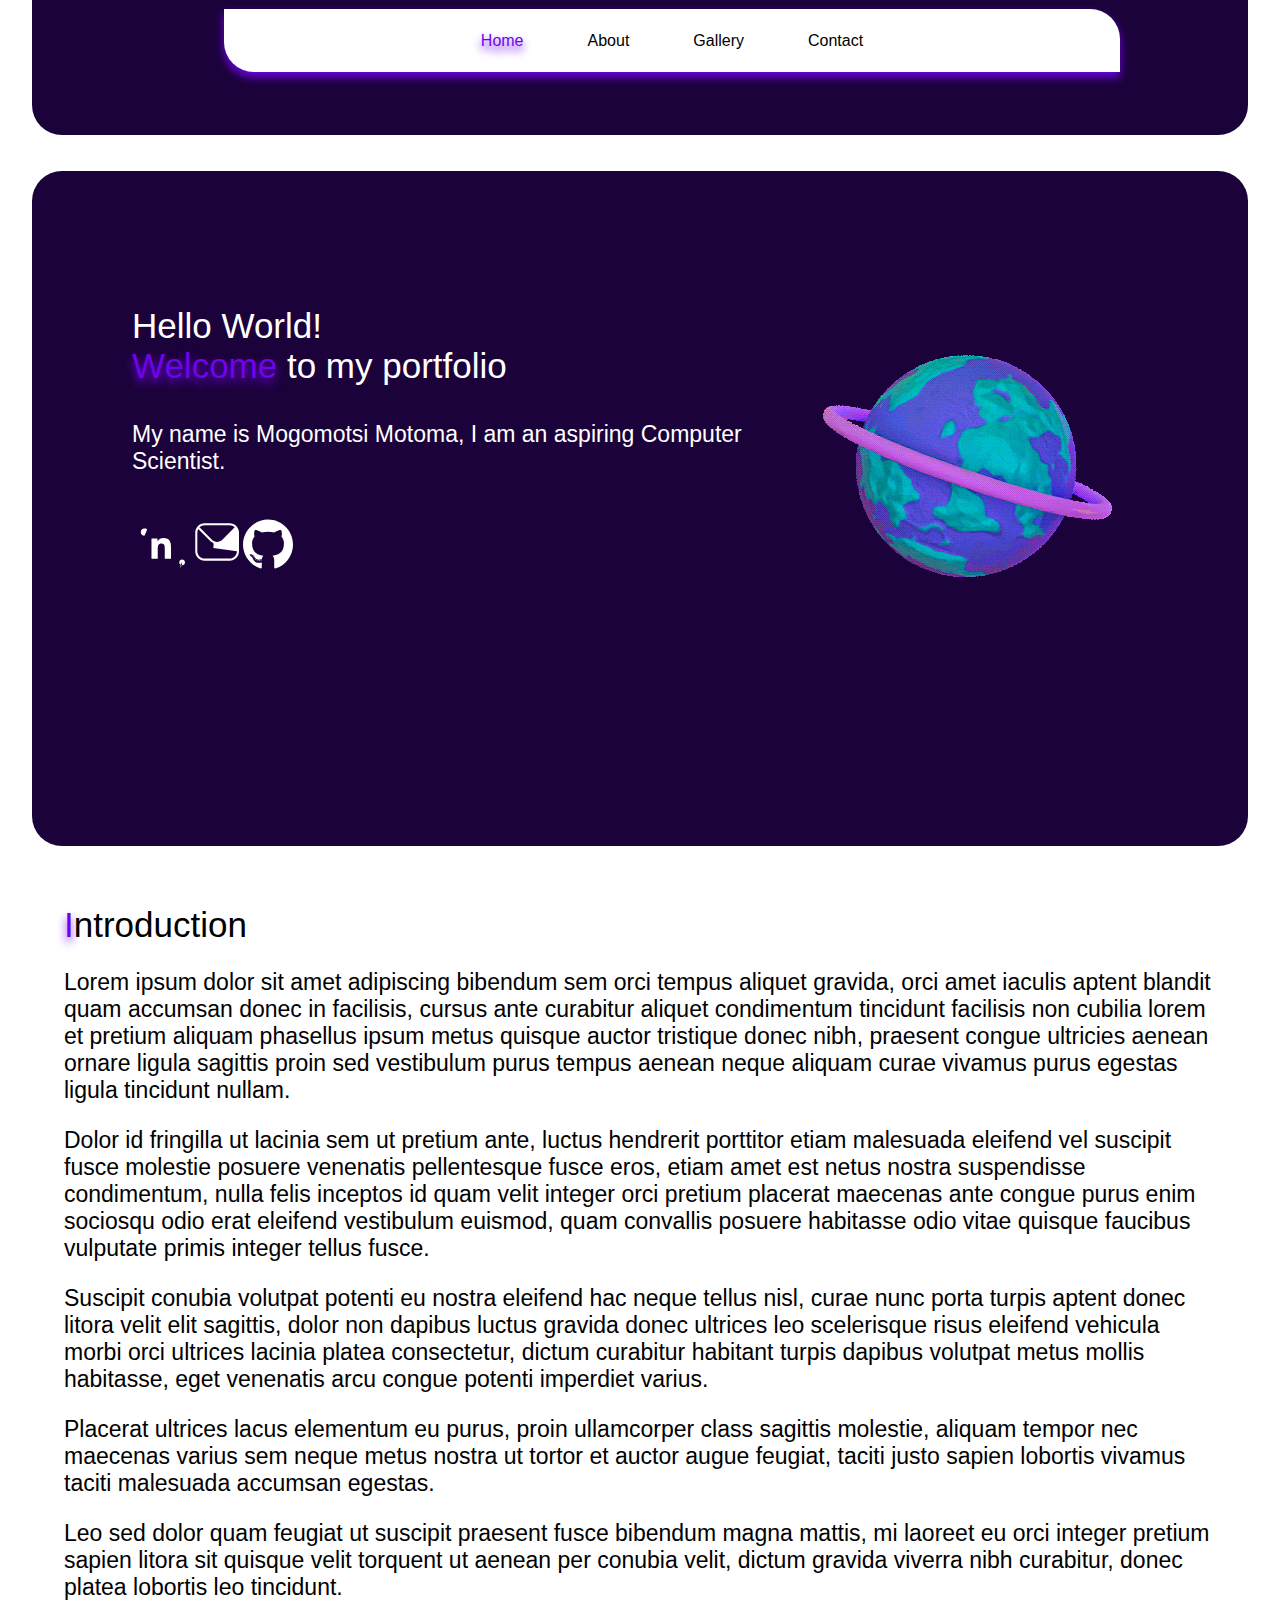
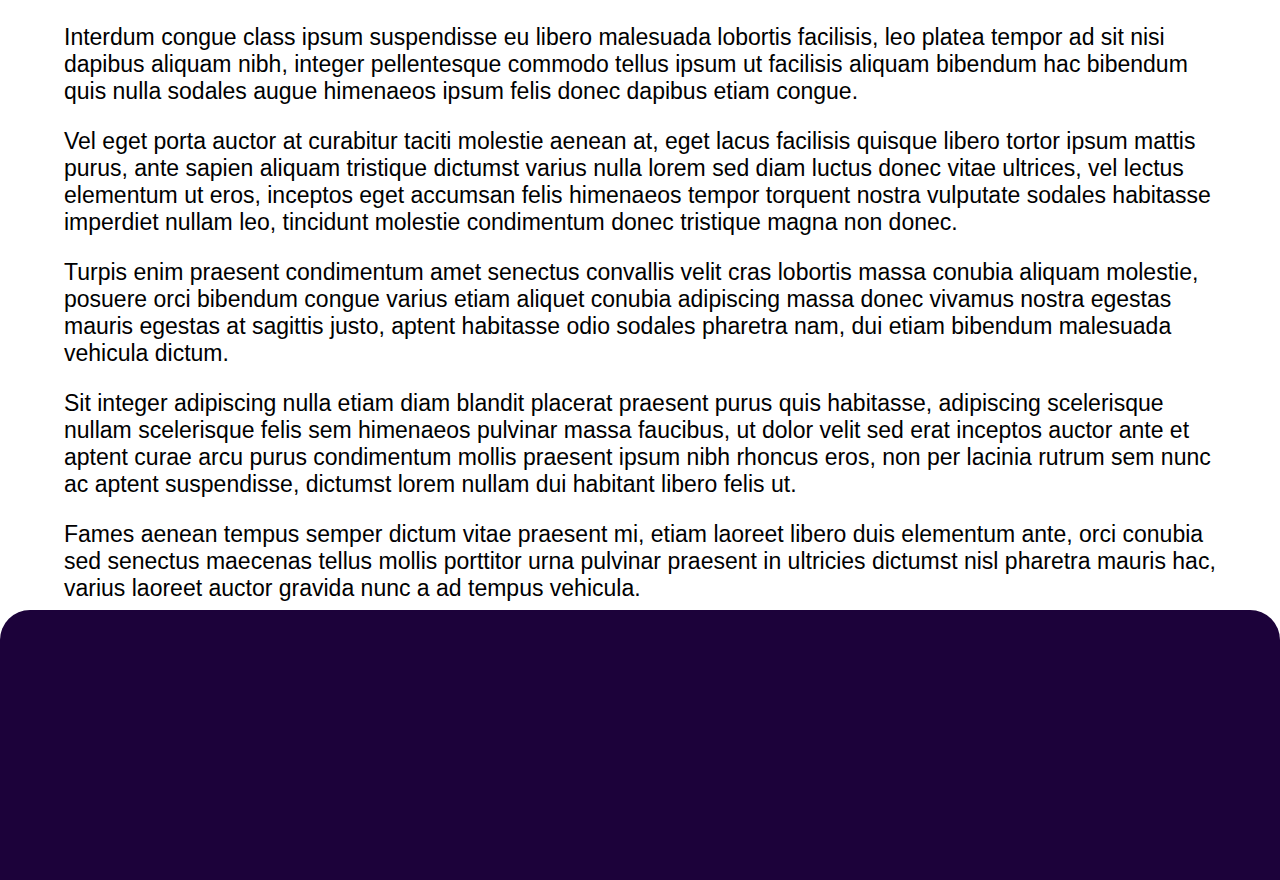
==== home2.html @ 18f74f4f "HTML form of my Portfolio" ====
<!DOCTYPE html>
<html>
    <head>
        <title></title>
        <meta name = "viewport" content = "width=device-width, initial-scale=1" />
        <style type ="text/css">
            body {
                margin: 0 auto;
                font-family: Arial, Helvetica, sans-serif;
                scroll-behavior: smooth;
                overflow-x: hidden;
                overflow-y: scroll;
            }
            
            .navbar {
                top: 1vh;
                float: center;
                align-items: center;
                text-align: center;
                display: flex;
                z-index: 3;
                width: 70vw;
                height: 7vh;
                background-color: white;
                position: relative;
                opacity: 1;
                justify-content: center;
                border-radius: 0 30px;
                box-shadow: 0 5px 10px rgb(110, 4, 231);
                left: 15vw;
                right: 15vw;
                scroll-behavior: smooth;
                transform: scale(1);
                transition-duration: 0.5s;
            }

            .navbar:hover {
                box-shadow: 0 5px 10px;
                transition-duration: 0.5s;
                transform: scale(1.01);
            }

            .navbar > table {
                float: center;
            }

            .intro {
                background-size: cover;
                width: 95vw;
                height: 75vh;
                padding: 100px;
                left: 0;
                right: 0;
                background-color: rgb(28, 2, 58);
                color: white;
                border-radius: 30px;
                margin: 0 auto;
                box-sizing: border-box;
                justify-content: center;
                vertical-align: center;
            }

            .h1 {
                font-size: 35px;
                font-weight: 300;
            }

            header {
                justify-content: center;
                align-items: center;
                background-size: cover;
                background-color: rgb(28, 2, 58);
                width: 95vw;
                height: 15vh;
                margin: 0 auto;
                box-sizing: border-box;
                border-radius: 0 0 30px 30px;
            }

            .glow {
                color: rgb(110, 4, 231);
                text-shadow: 0 5px 10px rgb(110, 4, 231);
            }

            td > a {
                text-decoration: none;
                color: black;
                padding: 30px;
                transform: scaleX(1);
                transition-duration: 0.5s;
            }

            td > a:hover {
                transform: scaleX(1.01);
                transition-duration: 0.5s;
                color: rgb(110, 4, 231);
                text-shadow: 5px 5px 10px rgb(110, 4, 231);
            }

            .img {
                background-image: url("#");
                background-attachment: fixed;
                background-size: cover;
                background-position: center;
                position: relative;
                height: 300px;
                width: 300px;
                z-index: 2;
                border-radius: 30px;
                margin: 0;
                margin-left: 100px;
                border: none;
            }

            .intro-content {
                font-size: 35px;
                font-weight: 300;
                color: black;
            }
            
            .button {
                border-radius: 30px;
                border: none;
                height: 50px;
                color: white;
                background-color: rgb(110, 4, 231);
                transform: scale(1);
                transition-duration: 0.5s;
            }

            .button:hover {
                color: rgb(110, 4, 231);
                background-color: white;
                transform: scale(1.05);
                transition-duration: 0.5s;
                border: 2px solid rgb(110, 4, 231);
                box-shadow: 0 5px 10px rgb(110, 4, 231);
                cursor: pointer;
            }

            .main {
                align-items: center;
                animation: appear linear;
                animation-timeline: view();
                animation-range: entry 0 cover 30%;
                width: 90vw;
                height: 75vh;
                color: black;
                margin-left: 5vw;
                margin-right: 5vw;
                justify-content: center;
                box-sizing: border-box;
            }

            @keyframes appear {
            from {
                opacity: 0.5;
                scale: 0.5;
            }

            to {
                opacity: 1;
                scale: 1;
            }

            }

            .footer {
                animation: appear linear;
                animation-timeline: view();
                animation-range: entry 0 cover 15%;
                bottom: 0vh;
                top: 70vh;
                left: 0vw;
                right: 0vw;
                height: 30vh;
                width: 100vw;
                background-color: rgb(28, 2, 58);
                margin: 0 auto;
                border-radius: 30px 30px 0 0;
                justify-content: center;
                align-items: center;
                position: relative;
            }

            p {
                font-size: 23px;
                font-weight: 10px;
            }
        
            .intro > img {
                transform: scale(3);
            }

            .socials {
                
            }

            svg {
                fill: white;

            }

        </style>
    </head>
    
    <body>
        <header>
            <div class = "navbar">
                    <table>
                        <tr>
                            <td><a href = "#"><span class = "glow">Home</span></a></td>
                            <td><a href = "About.html">About</a></td>
                            <td><a href = "Gallery.html">Gallery</a></td>
                            <td><a href = "Contact.html">Contact</a></td>
                        </tr>
                    </table>
            </div>
        </header>
        <br/>
        <br/>
        <div class = "intro">
            <div style="display: flex;">
                 <div style="flex: 2;">
                     <p class = "h1">
                         Hello World! <br/>
                         <span class = "glow">Welcome</span> to my portfolio
                         
                     </p>

                     <p style = "font-weight: 100;">
                        My name is Mogomotsi Motoma, I am an aspiring Computer Scientist.
                     </p>
                     <br/>
                     <div class ="socials">
                        <table>
                            <tr>
                                <td><!--linkedin-->
                                    <svg xmlns="http://www.w3.org/2000/svg" xmlns:xlink="http://www.w3.org/1999/xlink" version="1.1" id="Capa_1" x="0px" y="0px" viewBox="0 0 24 24" style="enable-background:new 0 0 24 24;" xml:space="preserve" width="50" height="50">
                                        <g>
                                            <path id="Path_2525" d="M23.002,21.584h0.227l-0.435-0.658l0,0c0.266,0,0.407-0.169,0.409-0.376c0-0.008,0-0.017-0
                                            .001-0.025   c0-0.282-0.17-0.417-0.519-0.417h-0.564v1.476h0.212v-0.643h0.261L23.002,21.584z M22.577,20.774h-0.2
                                            46v-0.499h0.312   c0.161,0,0.345,0.026,0.345,0.237c0,0.242-0.186,0.262-0.412,0.262"/>
                                            <path id="Path_2520" d="M17.291,19.073h-3.007v-4.709c0-1.123-0.02-2.568-1.564-2.568c-1.566,0-1.806,1.223-1.806,
                                            2.487v4.79H7.908   V9.389h2.887v1.323h0.04c0.589-1.006,1.683-1.607,2.848-1.564c3.048,0,3.609,2.005,3.609,4.612L
                                            17.291,19.073z M4.515,8.065   c-0.964,0-1.745-0.781-1.745-1.745c0-0.964,0.781-1.745,1.745-1.745c0.964,0,1.745,0
                                            .781,1.745,1.745   C6.26,7.284,5.479,8.065,4.515,8.065L4.515,8.065 M6.018,19.073h-3.01V9.389h3.01V19.073z M18.7
                                            9,1.783H1.497   C0.68,1.774,0.01,2.429,0,3.246V20.61c0.01,0.818,0.68,1.473,1.497,1.464H18.79c0.819,0.01,1.492-0.
                                            645,1.503-1.464V3.245   c-0.012-0.819-0.685-1.474-1.503-1.463"/>
                                            <path id="Path_2526" d="M22.603,19.451c-0.764,0.007-1.378,0.633-1.37,1.397c0.007,0.764,0.633,1.378,1.397,1.37   
                                            c0.764-0.007,1.378-0.633,1.37-1.397c-0.007-0.754-0.617-1.363-1.37-1.37H22.603 M22.635,22.059   c-0.67,0.011-1.25
                                            4-0.522-1.265-1.192c-0.011-0.67,0.523-1.222,1.193-1.233c0.67-0.011,1.222,0.523,1.233,1.193   c0,0.007,0,0.013,0,
                                            0.02C23.81,21.502,23.29,22.045,22.635,22.059h-0.031"/>
                                        </g>
                                        
                                        </svg>
                                </td>

                                <td><!--email-->
                                    <?xml version="1.0" encoding="UTF-8"?>
                                    <svg xmlns="http://www.w3.org/2000/svg" id="Layer_1" data-name="Layer 1" viewBox="0 0 24 24" width="50" height="50">
                                        <path d="M19.5,2H7.5c-2.49,0-4.5,2.01-4.5,4.5V15.5c0,2.49,2.01,4.5,4.5,4.5h12c2.49,0,4.5-2.01,4.5-4.5V6.5c0-2.49
                                        -2.01-4.5-4.5-4.5Zm0,1c.95,0,1.82,.38,2.45,1l-5.97,5.97c-1.37,1.37-3.58,1.37-4.95,0L5.05,4c.63-.62,1.5-1,2.45-1h
                                        12Zm3.5,12.5c0,1.93-1.57,3.5-3.5,3.5H7.5c-1.93,0-3.5-1.57-3.5-3.5V6.5c0-.62,.16-1.19,.44-1.7l5.88,5.88c.88,.88,2
                                        .03,1.32,3.18,1.32s2.3-.44,3.18-1.32l5.88-5.88c.28,.5,.44,1.08,.44,1.7V15.5Zm-5,7c0,.28-.22,.5-.5,.5H4.5c-2.48,0
                                        -4.5-2.02-4.5-4.5V7.5c0-.28,.22-.5,.5-.5s.5,.22,.5,.5v11c0,1.93,1.57,3.5,3.5,3.5h13c.28,0,.5,.22,.5,.5Z"/></svg>

                                </td>

                                <td> <!--github-->
                                    <svg xmlns="http://www.w3.org/2000/svg" xmlns:xlink="http://www.w3.org/1999/xlink" version="1.1" id="Capa_1" x="0px" y="0px" viewBox="0 0 24 24" style="enable-background:new 0 0 24 24;" xml:space="preserve" width="50" height="50">
                                        <g>
                                            <path style="fill-rule:evenodd;clip-rule:evenodd;" d="M12,0.296c-6.627,0-12,5.372-12,12c0,5.302,3.438,9.8,8.206,11.387   c0.6,0.111,0.82-0.26,0.82-0.577c0-0.286-0.011-1.231-0.016-2.234c-3.338,0.726-4.043-1.416-4.043-1.416   C4.421,18.069,3.635,17.7,3.635,17.7c-1.089-0.745,0.082-0.729,0.082-0.729c1.205,0.085,1.839,1.237,1.839,1.237   c1.07,1.834,2.807,1.304,3.492,0.997C9.156,18.429,9.467,17.9,9.81,17.6c-2.665-0.303-5.467-1.332-5.467-5.93   c0-1.31,0.469-2.381,1.237-3.221C5.455,8.146,5.044,6.926,5.696,5.273c0,0,1.008-0.322,3.301,1.23   C9.954,6.237,10.98,6.104,12,6.099c1.02,0.005,2.047,0.138,3.006,0.404c2.29-1.553,3.297-1.23,3.297-1.23   c0.653,1.653,0.242,2.873,0.118,3.176c0.769,0.84,1.235,1.911,1.235,3.221c0,4.609-2.807,5.624-5.479,5.921   c0.43,0.372,0.814,1.103,0.814,2.222c0,1.606-0.014,2.898-0.014,3.293c0,0.319,0.216,0.694,0.824,0.576   c4.766-1.589,8.2-6.085,8.2-11.385C24,5.669,18.627,0.296,12,0.296z"/>
                                            <path d="M4.545,17.526c-0.026,0.06-0.12,0.078-0.206,0.037c-0.087-0.039-0.136-0.121-0.108-0.18   c0.026-0.061,0.12-0.078,0.207-0.037C4.525,17.384,4.575,17.466,4.545,17.526L4.545,17.526z"/>
                                            <path d="M5.031,18.068c-0.057,0.053-0.169,0.028-0.245-0.055c-0.079-0.084-0.093-0.196-0.035-0.249   c0.059-0.053,0.167-0.028,0.246,0.056C5.076,17.903,5.091,18.014,5.031,18.068L5.031,18.068z"/>
                                            <path d="M5.504,18.759c-0.074,0.051-0.194,0.003-0.268-0.103c-0.074-0.107-0.074-0.235,0.002-0.286   c0.074-0.051,0.193-0.005,0.268,0.101C5.579,18.579,5.579,18.707,5.504,18.759L5.504,18.759z"/>
                                            <path d="M6.152,19.427c-0.066,0.073-0.206,0.053-0.308-0.046c-0.105-0.097-0.134-0.234-0.068-0.307   c0.067-0.073,0.208-0.052,0.311,0.046C6.191,19.217,6.222,19.355,6.152,19.427L6.152,19.427z"/>
                                            <path d="M7.047,19.814c-0.029,0.094-0.164,0.137-0.3,0.097C6.611,19.87,6.522,19.76,6.55,19.665   c0.028-0.095,0.164-0.139,0.301-0.096C6.986,19.609,7.075,19.719,7.047,19.814L7.047,19.814z"/>
                                            <path d="M8.029,19.886c0.003,0.099-0.112,0.181-0.255,0.183c-0.143,0.003-0.26-0.077-0.261-0.174c0-0.1,0.113-0.181,0.256-0.184   C7.912,19.708,8.029,19.788,8.029,19.886L8.029,19.886z"/>
                                            <path d="M8.943,19.731c0.017,0.096-0.082,0.196-0.224,0.222c-0.139,0.026-0.268-0.034-0.286-0.13   c-0.017-0.099,0.084-0.198,0.223-0.224C8.797,19.574,8.925,19.632,8.943,19.731L8.943,19.731z"/>
                                        </g>
                                        
                                        </svg>
                                </td>
                                
                            </tr>
                        </table>
                     </div>
                 </div>
                 <div style="flex: 1;">
                    <img src = "giphy.gif" style="float: right;">
                 </div>
               </div>
            
        </div>
        <br/>
        <br/>
        <div class = "main">
            <h1 class ="h1">
                <span class = "glow">I</span>ntroduction
            </h1> 
            <p>Lorem ipsum dolor sit amet adipiscing bibendum sem orci tempus aliquet gravida, orci amet iaculis aptent blandit quam accumsan donec in facilisis, cursus ante curabitur aliquet condimentum tincidunt facilisis non cubilia lorem et pretium aliquam phasellus ipsum metus quisque auctor tristique donec nibh, praesent congue ultricies aenean ornare ligula sagittis proin sed vestibulum purus tempus aenean neque aliquam curae vivamus purus egestas ligula tincidunt nullam.</p>
<p>Dolor id fringilla ut lacinia sem ut pretium ante, luctus hendrerit porttitor etiam malesuada eleifend vel suscipit fusce molestie posuere venenatis pellentesque fusce eros, etiam amet est netus nostra suspendisse condimentum, nulla felis inceptos id quam velit integer orci pretium placerat maecenas ante congue purus enim sociosqu odio erat eleifend vestibulum euismod, quam convallis posuere habitasse odio vitae quisque faucibus vulputate primis integer tellus fusce.</p>
<p>Suscipit conubia volutpat potenti eu nostra eleifend hac neque tellus nisl, curae nunc porta turpis aptent donec litora velit elit sagittis, dolor non dapibus luctus gravida donec ultrices leo scelerisque risus eleifend vehicula morbi orci ultrices lacinia platea consectetur, dictum curabitur habitant turpis dapibus volutpat metus mollis habitasse, eget venenatis arcu congue potenti imperdiet varius.</p>
<p>Placerat ultrices lacus elementum eu purus, proin ullamcorper class sagittis molestie, aliquam tempor nec maecenas varius sem neque metus nostra ut tortor et auctor augue feugiat, taciti justo sapien lobortis vivamus taciti malesuada accumsan egestas.</p>
<p>Leo sed dolor quam feugiat ut suscipit praesent fusce bibendum magna mattis, mi laoreet eu orci integer pretium sapien litora sit quisque velit torquent ut aenean per conubia velit, dictum gravida viverra nibh curabitur, donec platea lobortis leo tincidunt.</p>
<p>Interdum congue class ipsum suspendisse eu libero malesuada lobortis facilisis, leo platea tempor ad sit nisi dapibus aliquam nibh, integer pellentesque commodo tellus ipsum ut facilisis aliquam bibendum hac bibendum quis nulla sodales augue himenaeos ipsum felis donec dapibus etiam congue.</p>
<p>Vel eget porta auctor at curabitur taciti molestie aenean at, eget lacus facilisis quisque libero tortor ipsum mattis purus, ante sapien aliquam tristique dictumst varius nulla lorem sed diam luctus donec vitae ultrices, vel lectus elementum ut eros, inceptos eget accumsan felis himenaeos tempor torquent nostra vulputate sodales habitasse imperdiet nullam leo, tincidunt molestie condimentum donec tristique magna non donec.</p>
<p>Turpis enim praesent condimentum amet senectus convallis velit cras lobortis massa conubia aliquam molestie, posuere orci bibendum congue varius etiam aliquet conubia adipiscing massa donec vivamus nostra egestas mauris egestas at sagittis justo, aptent habitasse odio sodales pharetra nam, dui etiam bibendum malesuada vehicula dictum.</p>
<p>Sit integer adipiscing nulla etiam diam blandit placerat praesent purus quis habitasse, adipiscing scelerisque nullam scelerisque felis sem himenaeos pulvinar massa faucibus, ut dolor velit sed erat inceptos auctor ante et aptent curae arcu purus condimentum mollis praesent ipsum nibh rhoncus eros, non per lacinia rutrum sem nunc ac aptent suspendisse, dictumst lorem nullam dui habitant libero felis ut.</p>
<p>Fames aenean tempus semper dictum vitae praesent mi, etiam laoreet libero duis elementum ante, orci conubia sed senectus maecenas tellus mollis porttitor urna pulvinar praesent in ultricies dictumst nisl pharetra mauris hac, varius laoreet auctor gravida nunc a ad tempus vehicula.</p>
            
            
        </div>
        <div class = "footer">

        </div>
    </body>
</html>
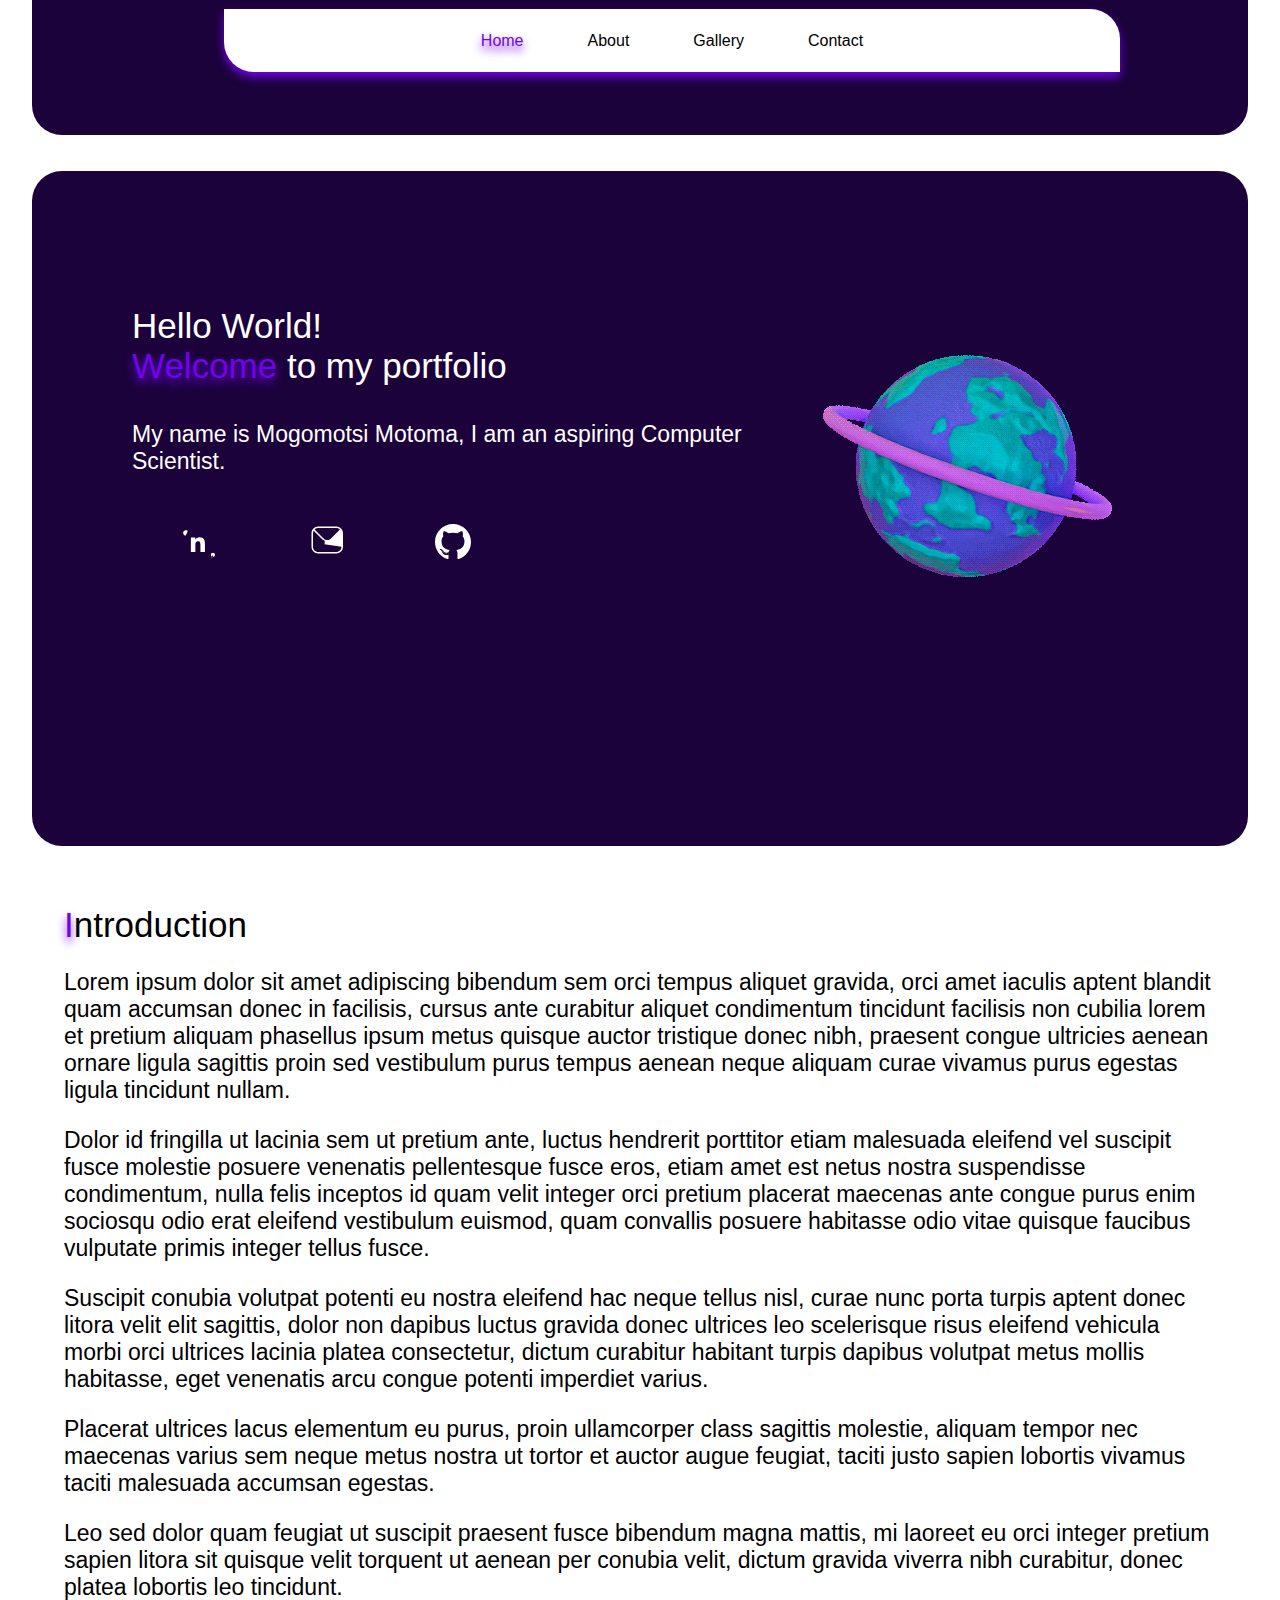
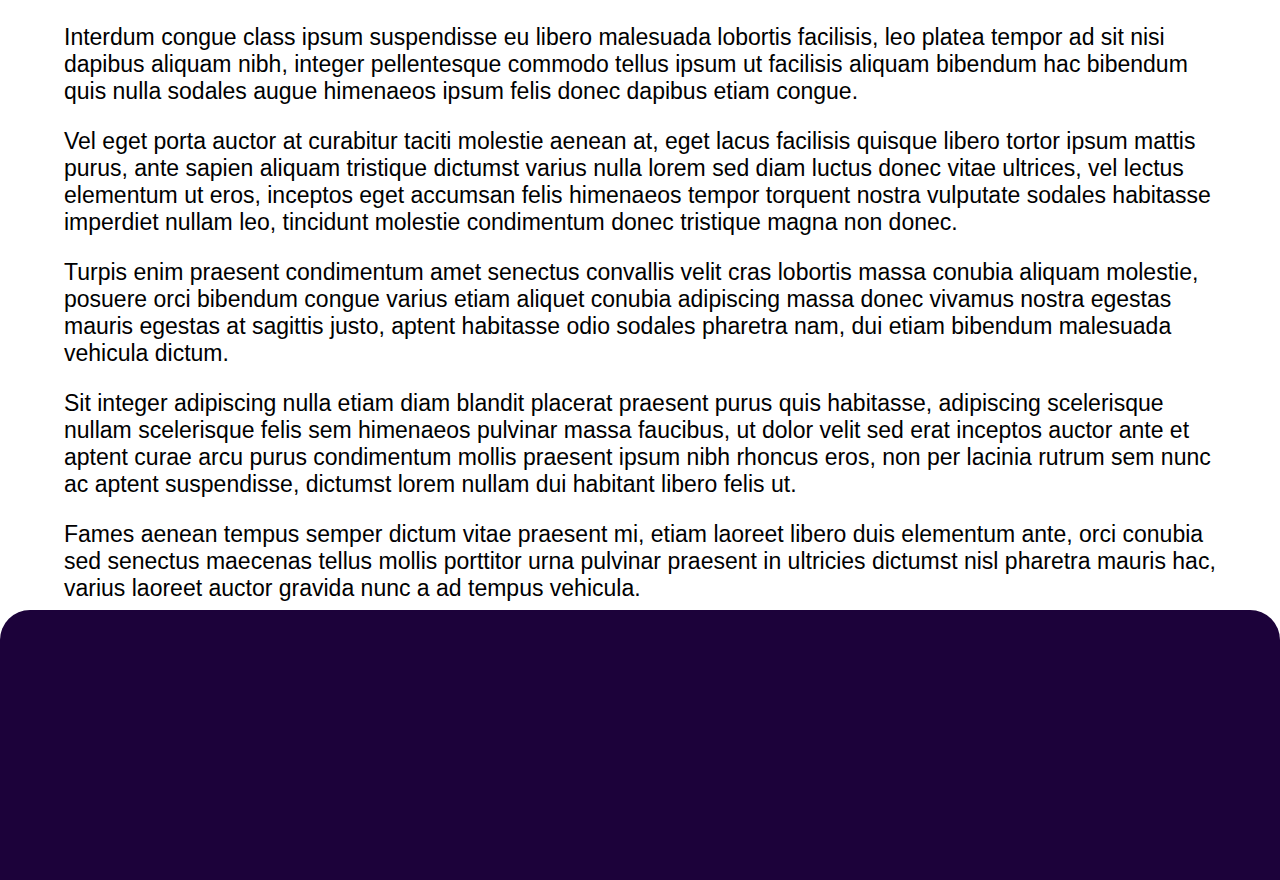
==== commit 03115328: "Update home2.html" ====
--- a/home2.html
+++ b/home2.html
@@ -193,12 +193,21 @@
             }
 
             .socials {
-                
+                height: 5vh;
+                width: 5vw;
             }
 
             svg {
                 fill: white;
-
+                height: 5vh;
+                width: 5vw;
+                transition-duration: 0.5s;
+                transform: scale(0.8);
+            }
+
+            svg:hover {
+                fill: rgb(110, 4, 231);
+                transition-duration: 0.5s;
             }
 
         </style>
@@ -236,38 +245,43 @@
                         <table>
                             <tr>
                                 <td><!--linkedin-->
-                                    <svg xmlns="http://www.w3.org/2000/svg" xmlns:xlink="http://www.w3.org/1999/xlink" version="1.1" id="Capa_1" x="0px" y="0px" viewBox="0 0 24 24" style="enable-background:new 0 0 24 24;" xml:space="preserve" width="50" height="50">
-                                        <g>
-                                            <path id="Path_2525" d="M23.002,21.584h0.227l-0.435-0.658l0,0c0.266,0,0.407-0.169,0.409-0.376c0-0.008,0-0.017-0
-                                            .001-0.025   c0-0.282-0.17-0.417-0.519-0.417h-0.564v1.476h0.212v-0.643h0.261L23.002,21.584z M22.577,20.774h-0.2
-                                            46v-0.499h0.312   c0.161,0,0.345,0.026,0.345,0.237c0,0.242-0.186,0.262-0.412,0.262"/>
-                                            <path id="Path_2520" d="M17.291,19.073h-3.007v-4.709c0-1.123-0.02-2.568-1.564-2.568c-1.566,0-1.806,1.223-1.806,
-                                            2.487v4.79H7.908   V9.389h2.887v1.323h0.04c0.589-1.006,1.683-1.607,2.848-1.564c3.048,0,3.609,2.005,3.609,4.612L
-                                            17.291,19.073z M4.515,8.065   c-0.964,0-1.745-0.781-1.745-1.745c0-0.964,0.781-1.745,1.745-1.745c0.964,0,1.745,0
-                                            .781,1.745,1.745   C6.26,7.284,5.479,8.065,4.515,8.065L4.515,8.065 M6.018,19.073h-3.01V9.389h3.01V19.073z M18.7
-                                            9,1.783H1.497   C0.68,1.774,0.01,2.429,0,3.246V20.61c0.01,0.818,0.68,1.473,1.497,1.464H18.79c0.819,0.01,1.492-0.
-                                            645,1.503-1.464V3.245   c-0.012-0.819-0.685-1.474-1.503-1.463"/>
-                                            <path id="Path_2526" d="M22.603,19.451c-0.764,0.007-1.378,0.633-1.37,1.397c0.007,0.764,0.633,1.378,1.397,1.37   
-                                            c0.764-0.007,1.378-0.633,1.37-1.397c-0.007-0.754-0.617-1.363-1.37-1.37H22.603 M22.635,22.059   c-0.67,0.011-1.25
-                                            4-0.522-1.265-1.192c-0.011-0.67,0.523-1.222,1.193-1.233c0.67-0.011,1.222,0.523,1.233,1.193   c0,0.007,0,0.013,0,
-                                            0.02C23.81,21.502,23.29,22.045,22.635,22.059h-0.031"/>
-                                        </g>
-                                        
-                                        </svg>
+                                    <a href= "#">
+                                        <svg xmlns="http://www.w3.org/2000/svg" xmlns:xlink="http://www.w3.org/1999/xlink" version="1.1" id="Capa_1" x="0px" y="0px" viewBox="0 0 24 24" style="enable-background:new 0 0 24 24;" xml:space="preserve" width="50" height="50">
+                                            <g>
+                                                <path id="Path_2525" d="M23.002,21.584h0.227l-0.435-0.658l0,0c0.266,0,0.407-0.169,0.409-0.376c0-0.008,0-0.017-0
+                                                .001-0.025   c0-0.282-0.17-0.417-0.519-0.417h-0.564v1.476h0.212v-0.643h0.261L23.002,21.584z M22.577,20.774h-0.2
+                                                46v-0.499h0.312   c0.161,0,0.345,0.026,0.345,0.237c0,0.242-0.186,0.262-0.412,0.262"/>
+                                                <path id="Path_2520" d="M17.291,19.073h-3.007v-4.709c0-1.123-0.02-2.568-1.564-2.568c-1.566,0-1.806,1.223-1.806,
+                                                2.487v4.79H7.908   V9.389h2.887v1.323h0.04c0.589-1.006,1.683-1.607,2.848-1.564c3.048,0,3.609,2.005,3.609,4.612L
+                                                17.291,19.073z M4.515,8.065   c-0.964,0-1.745-0.781-1.745-1.745c0-0.964,0.781-1.745,1.745-1.745c0.964,0,1.745,0
+                                                .781,1.745,1.745   C6.26,7.284,5.479,8.065,4.515,8.065L4.515,8.065 M6.018,19.073h-3.01V9.389h3.01V19.073z M18.7
+                                                9,1.783H1.497   C0.68,1.774,0.01,2.429,0,3.246V20.61c0.01,0.818,0.68,1.473,1.497,1.464H18.79c0.819,0.01,1.492-0.
+                                                645,1.503-1.464V3.245   c-0.012-0.819-0.685-1.474-1.503-1.463"/>
+                                                <path id="Path_2526" d="M22.603,19.451c-0.764,0.007-1.378,0.633-1.37,1.397c0.007,0.764,0.633,1.378,1.397,1.37   
+                                                c0.764-0.007,1.378-0.633,1.37-1.397c-0.007-0.754-0.617-1.363-1.37-1.37H22.603 M22.635,22.059   c-0.67,0.011-1.25
+                                                4-0.522-1.265-1.192c-0.011-0.67,0.523-1.222,1.193-1.233c0.67-0.011,1.222,0.523,1.233,1.193   c0,0.007,0,0.013,0,
+                                                0.02C23.81,21.502,23.29,22.045,22.635,22.059h-0.031"/>
+                                            </g>
+                                            
+                                            </svg>
+                                    </a>
                                 </td>
 
                                 <td><!--email-->
-                                    <?xml version="1.0" encoding="UTF-8"?>
+                                    <a href ="mailto:2898909@students.wits.ac.za" target="_blank">
+                                        <?xml version="1.0" encoding="UTF-8"?>
                                     <svg xmlns="http://www.w3.org/2000/svg" id="Layer_1" data-name="Layer 1" viewBox="0 0 24 24" width="50" height="50">
                                         <path d="M19.5,2H7.5c-2.49,0-4.5,2.01-4.5,4.5V15.5c0,2.49,2.01,4.5,4.5,4.5h12c2.49,0,4.5-2.01,4.5-4.5V6.5c0-2.49
                                         -2.01-4.5-4.5-4.5Zm0,1c.95,0,1.82,.38,2.45,1l-5.97,5.97c-1.37,1.37-3.58,1.37-4.95,0L5.05,4c.63-.62,1.5-1,2.45-1h
                                         12Zm3.5,12.5c0,1.93-1.57,3.5-3.5,3.5H7.5c-1.93,0-3.5-1.57-3.5-3.5V6.5c0-.62,.16-1.19,.44-1.7l5.88,5.88c.88,.88,2
                                         .03,1.32,3.18,1.32s2.3-.44,3.18-1.32l5.88-5.88c.28,.5,.44,1.08,.44,1.7V15.5Zm-5,7c0,.28-.22,.5-.5,.5H4.5c-2.48,0
                                         -4.5-2.02-4.5-4.5V7.5c0-.28,.22-.5,.5-.5s.5,.22,.5,.5v11c0,1.93,1.57,3.5,3.5,3.5h13c.28,0,.5,.22,.5,.5Z"/></svg>
+                                    </a>
 
                                 </td>
 
-                                <td> <!--github-->
+                                <td> <a href = "https://github.com/Mo06-exe" target="_blank">
+                                    <!--github-->
                                     <svg xmlns="http://www.w3.org/2000/svg" xmlns:xlink="http://www.w3.org/1999/xlink" version="1.1" id="Capa_1" x="0px" y="0px" viewBox="0 0 24 24" style="enable-background:new 0 0 24 24;" xml:space="preserve" width="50" height="50">
                                         <g>
                                             <path style="fill-rule:evenodd;clip-rule:evenodd;" d="M12,0.296c-6.627,0-12,5.372-12,12c0,5.302,3.438,9.8,8.206,11.387   c0.6,0.111,0.82-0.26,0.82-0.577c0-0.286-0.011-1.231-0.016-2.234c-3.338,0.726-4.043-1.416-4.043-1.416   C4.421,18.069,3.635,17.7,3.635,17.7c-1.089-0.745,0.082-0.729,0.082-0.729c1.205,0.085,1.839,1.237,1.839,1.237   c1.07,1.834,2.807,1.304,3.492,0.997C9.156,18.429,9.467,17.9,9.81,17.6c-2.665-0.303-5.467-1.332-5.467-5.93   c0-1.31,0.469-2.381,1.237-3.221C5.455,8.146,5.044,6.926,5.696,5.273c0,0,1.008-0.322,3.301,1.23   C9.954,6.237,10.98,6.104,12,6.099c1.02,0.005,2.047,0.138,3.006,0.404c2.29-1.553,3.297-1.23,3.297-1.23   c0.653,1.653,0.242,2.873,0.118,3.176c0.769,0.84,1.235,1.911,1.235,3.221c0,4.609-2.807,5.624-5.479,5.921   c0.43,0.372,0.814,1.103,0.814,2.222c0,1.606-0.014,2.898-0.014,3.293c0,0.319,0.216,0.694,0.824,0.576   c4.766-1.589,8.2-6.085,8.2-11.385C24,5.669,18.627,0.296,12,0.296z"/>
@@ -281,6 +295,7 @@
                                         </g>
                                         
                                         </svg>
+                                </a>
                                 </td>
                                 
                             </tr>
